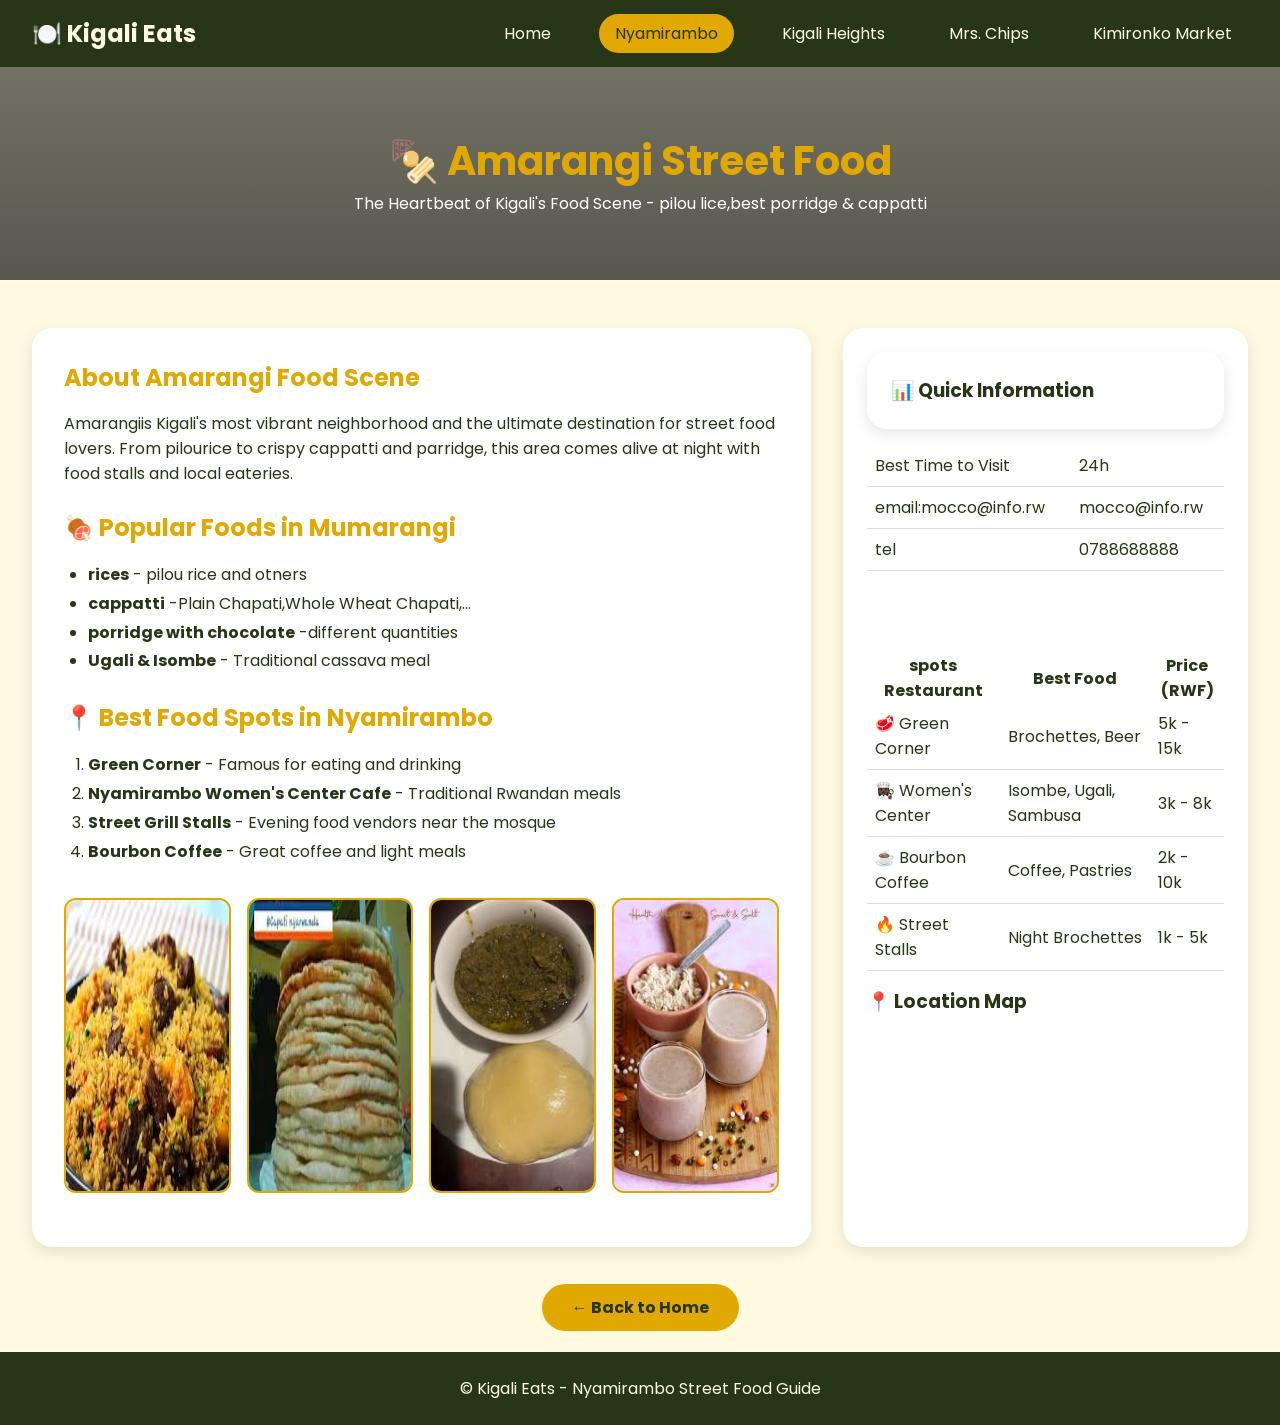
==== nyamirambo.html @ ba28b803 "i commit all flies include readme" ====
<!DOCTYPE html>
<html lang="en">
<head>
    <meta charset="UTF-8">
    <meta name="viewport" content="width=device-width, initial-scale=1.0">
    <title>Kigali Eats | Nyamirambo Food</title>
    <link rel="stylesheet" href="nyamirambo.css">
    <link href="https://fonts.googleapis.com/css2?family=Poppins:wght@300;400;500;600;700;800&display=swap" rel="stylesheet">
</head>
<body>

    <nav class="main-nav">
        <div class="nav-container">
            <div class="logo">
                <h2>🍽️ Kigali Eats</h2>
            </div>
            <ul class="nav-links">
                <li><a href="index.html">Home</a></li>
                <li><a href="nyamirambo.html" class="active">Nyamirambo</a></li>
                <li><a href="kigali-heights.html">Kigali Heights</a></li>
                <li><a href="mrs-chips.html">Mrs. Chips</a></li>
                <li><a href="kimironko-market.html">Kimironko Market</a></li>
            </ul>
        </div>
    </nav>

    <main>
        <div class="page-hero">
            <h1>🍢 Amarangi Street Food</h1>
            <p>The Heartbeat of Kigali's Food Scene - pilou lice,best porridge & cappatti</p>
        </div>

        <div class="content-wrapper">
            <div class="main-content">
                <h2>About Amarangi Food Scene</h2>
                <p>Amarangiis Kigali's most vibrant neighborhood and the ultimate destination for street food lovers. From pilourice to crispy cappatti and parridge, this area comes alive at night with food stalls and local eateries.</p>
                
                <h2>🍖 Popular Foods in Mumarangi</h2>
                <ul>
                    <li><strong>rices</strong> - pilou rice and otners</li>
                    <li><strong>cappatti</strong> -Plain Chapati,Whole Wheat Chapati,...</li>
                    <li><strong>porridge with chocolate</strong> -different quantities</li>
                    <li><strong>Ugali & Isombe</strong> - Traditional cassava meal</li>
                    
                </ul>

                <h2>📍 Best Food Spots in Nyamirambo</h2>
                <ol>
                    <li><strong>Green Corner</strong> - Famous for eating and drinking</li>
                    <li><strong>Nyamirambo Women's Center Cafe</strong> - Traditional Rwandan meals</li>
                    <li><strong>Street Grill Stalls</strong> - Evening food vendors near the mosque</li>
                    <li><strong>Bourbon Coffee</strong> - Great coffee and light meals</li>
                </ol>

                <div class="food-gallery">
                    <img src="pilawu.jpg" alt="rices">
                    <img src="cappati.jpg" alt="chapati">
                    <img src="sombe.jpg" alt="isombe na ugali">
                    <img src="porridge.jpg" alt="porridge">
                </div>
            </div>

            <aside class="sidebar">
               
                <table>
                     <aside class="sidebar">   <h3>📊 Quick Information</h3></aside>
                    <tr><td>Best Time to Visit</td><td>24h</td></tr>
                    <tr><td>email:mocco@info.rw</td><td>mocco@info.rw</td></tr>
                    <tr><td>tel</td><td>0788688888</td></tr>
                    
                    
                </table> <br> <br>

   
    <table>
        <thead>
            <tr><th>spots Restaurant</th><th>Best Food</th><th>Price (RWF)</th></tr>
        </thead>
        <tbody >
            <tr><td>🥩 Green Corner</td><td>Brochettes, Beer</td><td>5k - 15k</td></tr>
            <tr><td>👩🏿‍🍳 Women's Center</td><td>Isombe, Ugali, Sambusa</td><td>3k - 8k</td></tr>
            <tr><td>☕ Bourbon Coffee</td><td>Coffee, Pastries</td><td>2k - 10k</td></tr>
            <tr><td>🔥 Street Stalls</td><td>Night Brochettes</td><td>1k - 5k</td></tr>
        </tbody>
    </table>

                <h3>📍 Location Map</h3>
                <iframe src="https://www.google.com/maps/embed?pb=!1m18!1m12!1m3!1d7975.456!2d30.058!3d-1.944!2m3!1f0!2f0!3f0!3m2!1i1024!2i768!4f13.1!3m3!1m2!1s0x19dca5c0a8c5e6f7%3A0x2d9b8a5e6f7d8c9a!2sNyamirambo%2C%20Kigali!5e0!3m2!1sen!2srw!4v1699012345678" width="100%" height="200" style="border:0;" allowfullscreen></iframe>
            </aside>
        </div>

        <div class="back-link">
            <a href="index.html">← Back to Home</a>
        </div>

        <footer>
            <p>© Kigali Eats - Nyamirambo Street Food Guide</p>
        </footer>
    </main>
</body>
</html>
---- nyamirambo.css ----
* {
    margin: 0;
    padding: 0;
    box-sizing: border-box;
}

body {
    font-family: 'Poppins', sans-serif;
    background: #fefae0;
    color: #283618;
}

.main-nav {
    background: #283618;
    padding: 1rem 2rem;
    position: sticky;
    top: 0;
    z-index: 100;
}

.nav-container {
    max-width: 1300px;
    margin: 0 auto;
    display: flex;
    justify-content: space-between;
    align-items: center;
    flex-wrap: wrap;
}

.logo h2 {
    color: #fefae0;
}

.nav-links {
    display: flex;
    gap: 2rem;
    list-style: none;
}

.nav-links a {
    color: #fefae0;
    text-decoration: none;
    padding: 0.5rem 1rem;
    border-radius: 25px;
    transition: 0.3s;
}

.nav-links a:hover {
    background: #e0a800;
    color: #283618;
    transform: translateY(-2px);
}

.nav-links a.active {
    background: #e0a800;
    color: #283618;
}

.page-hero {
    background: linear-gradient(rgba(0,0,0,0.55), rgba(0,0,0,0.65)), 
                url('https://images.pexels.com/photos/958545/pexels-photo-958545.jpeg?w=1200&h=600&fit=crop');
    background-size: cover;
    background-position: center;
    text-align: center;
    padding: 4rem 2rem;
    color: white;
}

.page-hero h1 {
    font-size: 2.5rem;
    color: #e0a800;
}

.content-wrapper {
    display: flex;
    flex-wrap: wrap;
    gap: 2rem;
    max-width: 1300px;
    margin: 3rem auto;
    padding: 0 2rem;
}

.main-content {
    flex: 2;
    background: white;
    padding: 2rem;
    border-radius: 20px;
    box-shadow: 0 5px 15px rgba(0,0,0,0.1);
}

.main-content h2 {
    color: #e0a800;
    margin: 1.5rem 0 1rem;
}

.main-content h2:first-of-type {
    margin-top: 0;
}

.main-content ul, .main-content ol {
    margin-left: 1.5rem;
    line-height: 1.8;
}

.main-content:hover{
    background:white;
     transform: scale(1.02);

}

.food-gallery {
    display: flex;
    flex-wrap: wrap;
    gap: 1rem;
    margin-top: 2rem;
}

.food-gallery img {
    width: calc(25% - 0.75rem);
    border-radius: 12px;
    border: 2px solid #e0a800;
    transition: 0.3s;
    
}
.image-container {
    position: relative;
    width: 100%;
    padding-bottom: 56.25%; /* 16:9 aspect ratio */
    overflow: hidden;
    background: #e9edc9;
}

.image-container img {
    position: absolute;
    top: 0;
    left: 0;
    width: 100%;
    height: 100%;
    object-fit: cover;
}

.food-gallery img:hover {
    transform: scale(1.02);
}

.sidebar {
    flex: 1;
    background: white;
    padding: 1.5rem;
    border-radius: 20px;
    box-shadow: 0 5px 15px rgba(0,0,0,0.1);
}


.sidebar table {
    width: 100%;
    margin: 1rem 0;
    border-collapse: collapse;
}

.sidebar td {
    padding: 8px;
    border-bottom: 1px solid #ddd;
}


.sidebar:hover{
    background:white;
     transform: scale(1.02);

}


.back-link {
    text-align: center;
    margin: 2rem;
}

.back-link a {
    background: #e0a800;
    color: #283618;
    padding: 12px 30px;
    text-decoration: none;
    border-radius: 40px;
    font-weight: bold;
    transition: 0.3s;
}

.back-link a:hover {
    background: #f5c518;
    transform: scale(1.05);
}

footer {
    background: #283618;
    color: #fefae0;
    text-align: center;
    padding: 1.5rem;
}
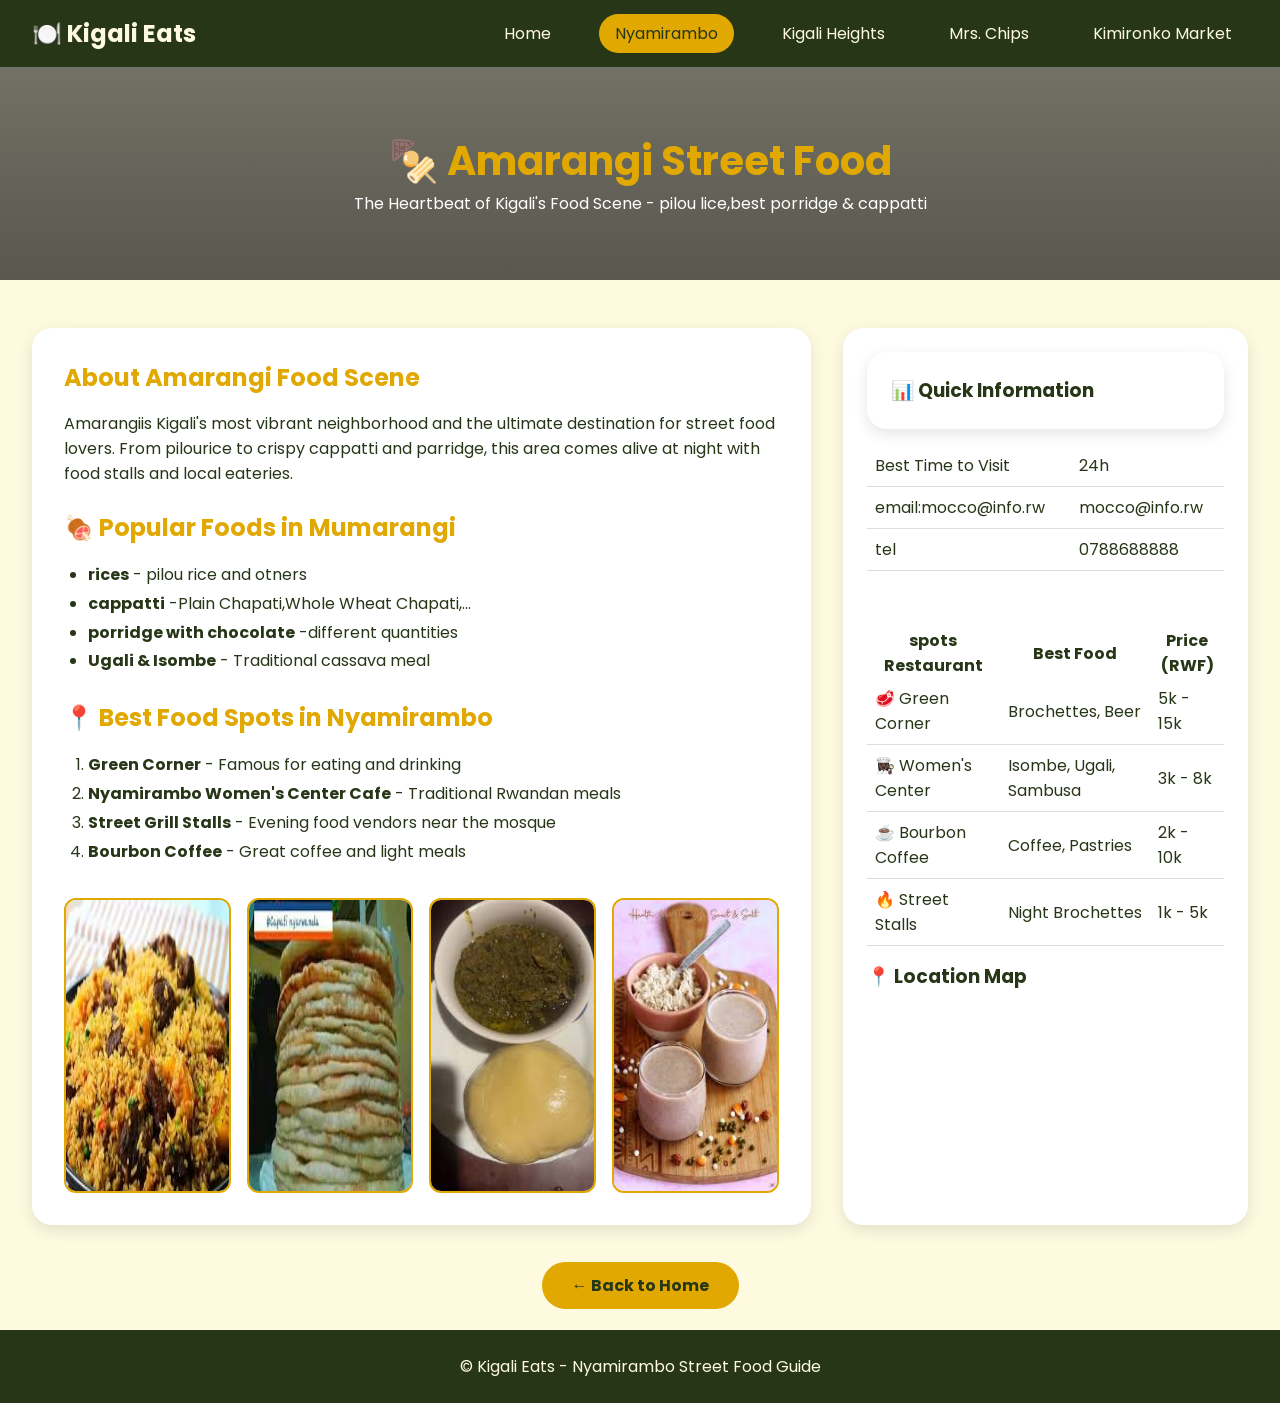
==== commit e4ded53f: "i deleted anused brekd" ====
--- a/nyamirambo.html
+++ b/nyamirambo.html
@@ -69,7 +69,7 @@
                     <tr><td>tel</td><td>0788688888</td></tr>
                     
                     
-                </table> <br> <br>
+                </table> <br> 
 
    
     <table>
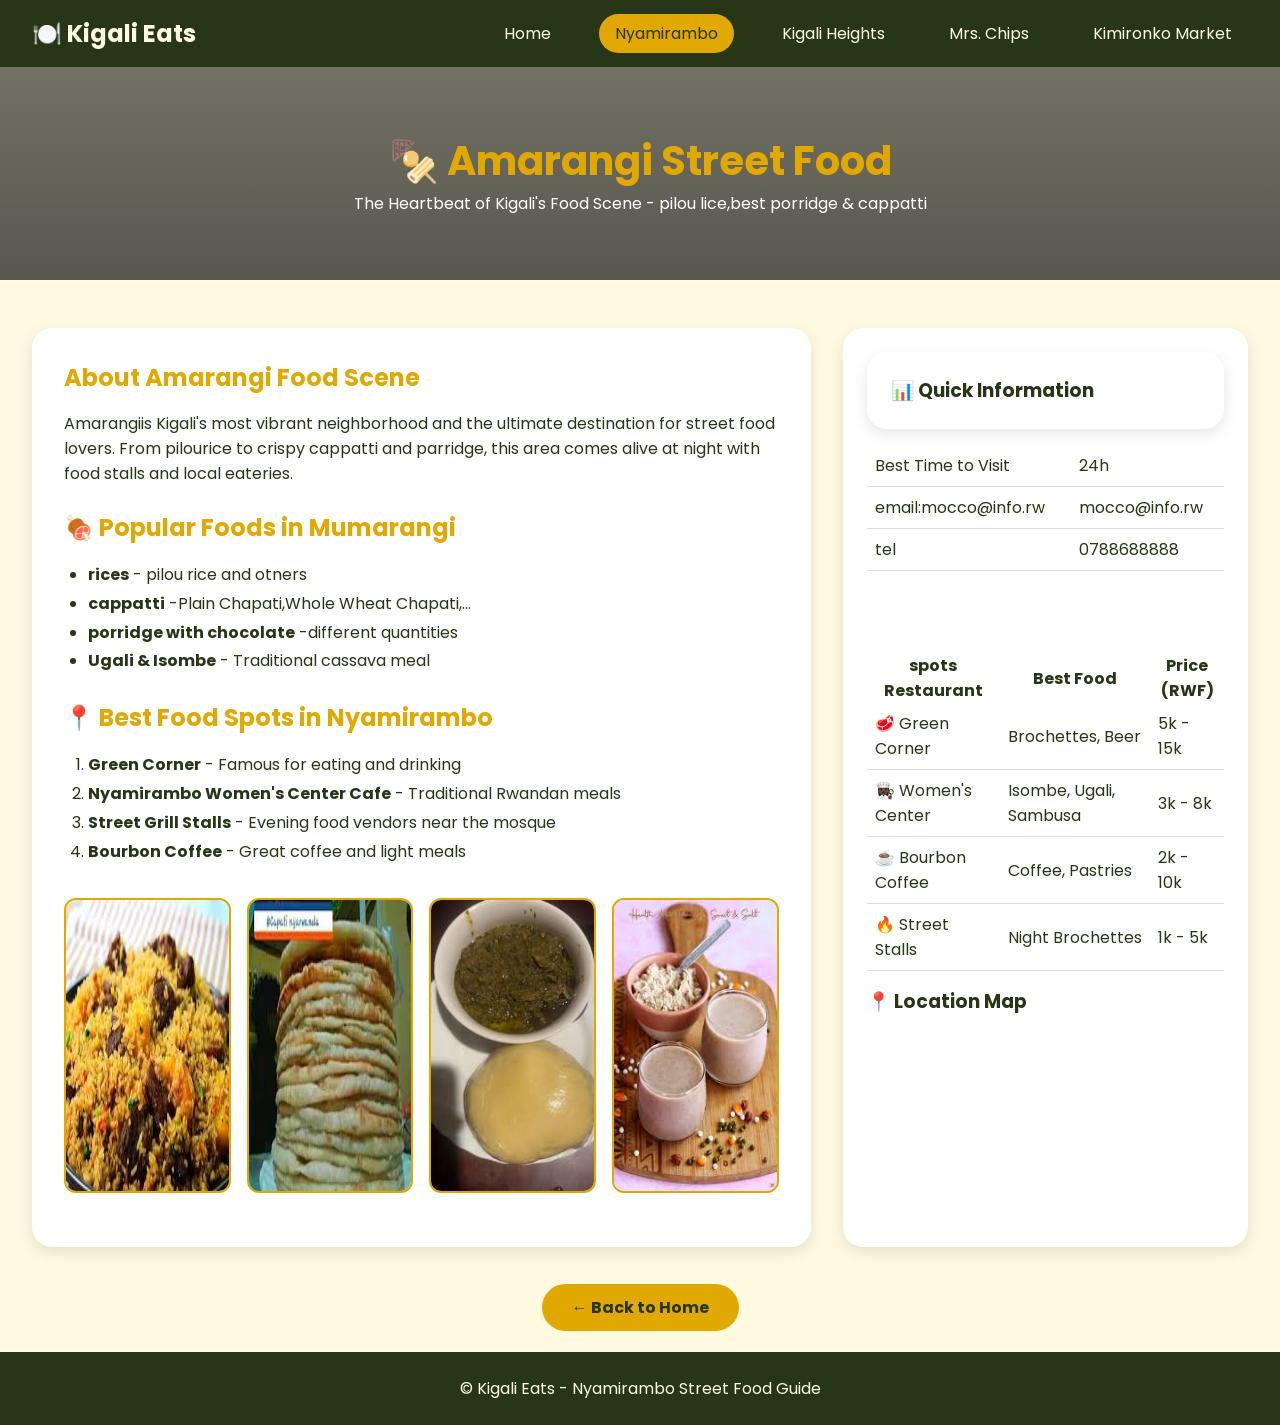
==== commit abf98b3c: "i added brekd" ====
--- a/nyamirambo.html
+++ b/nyamirambo.html
@@ -69,7 +69,7 @@
                     <tr><td>tel</td><td>0788688888</td></tr>
                     
                     
-                </table> <br> 
+                </table> <br> <br>
 
    
     <table>
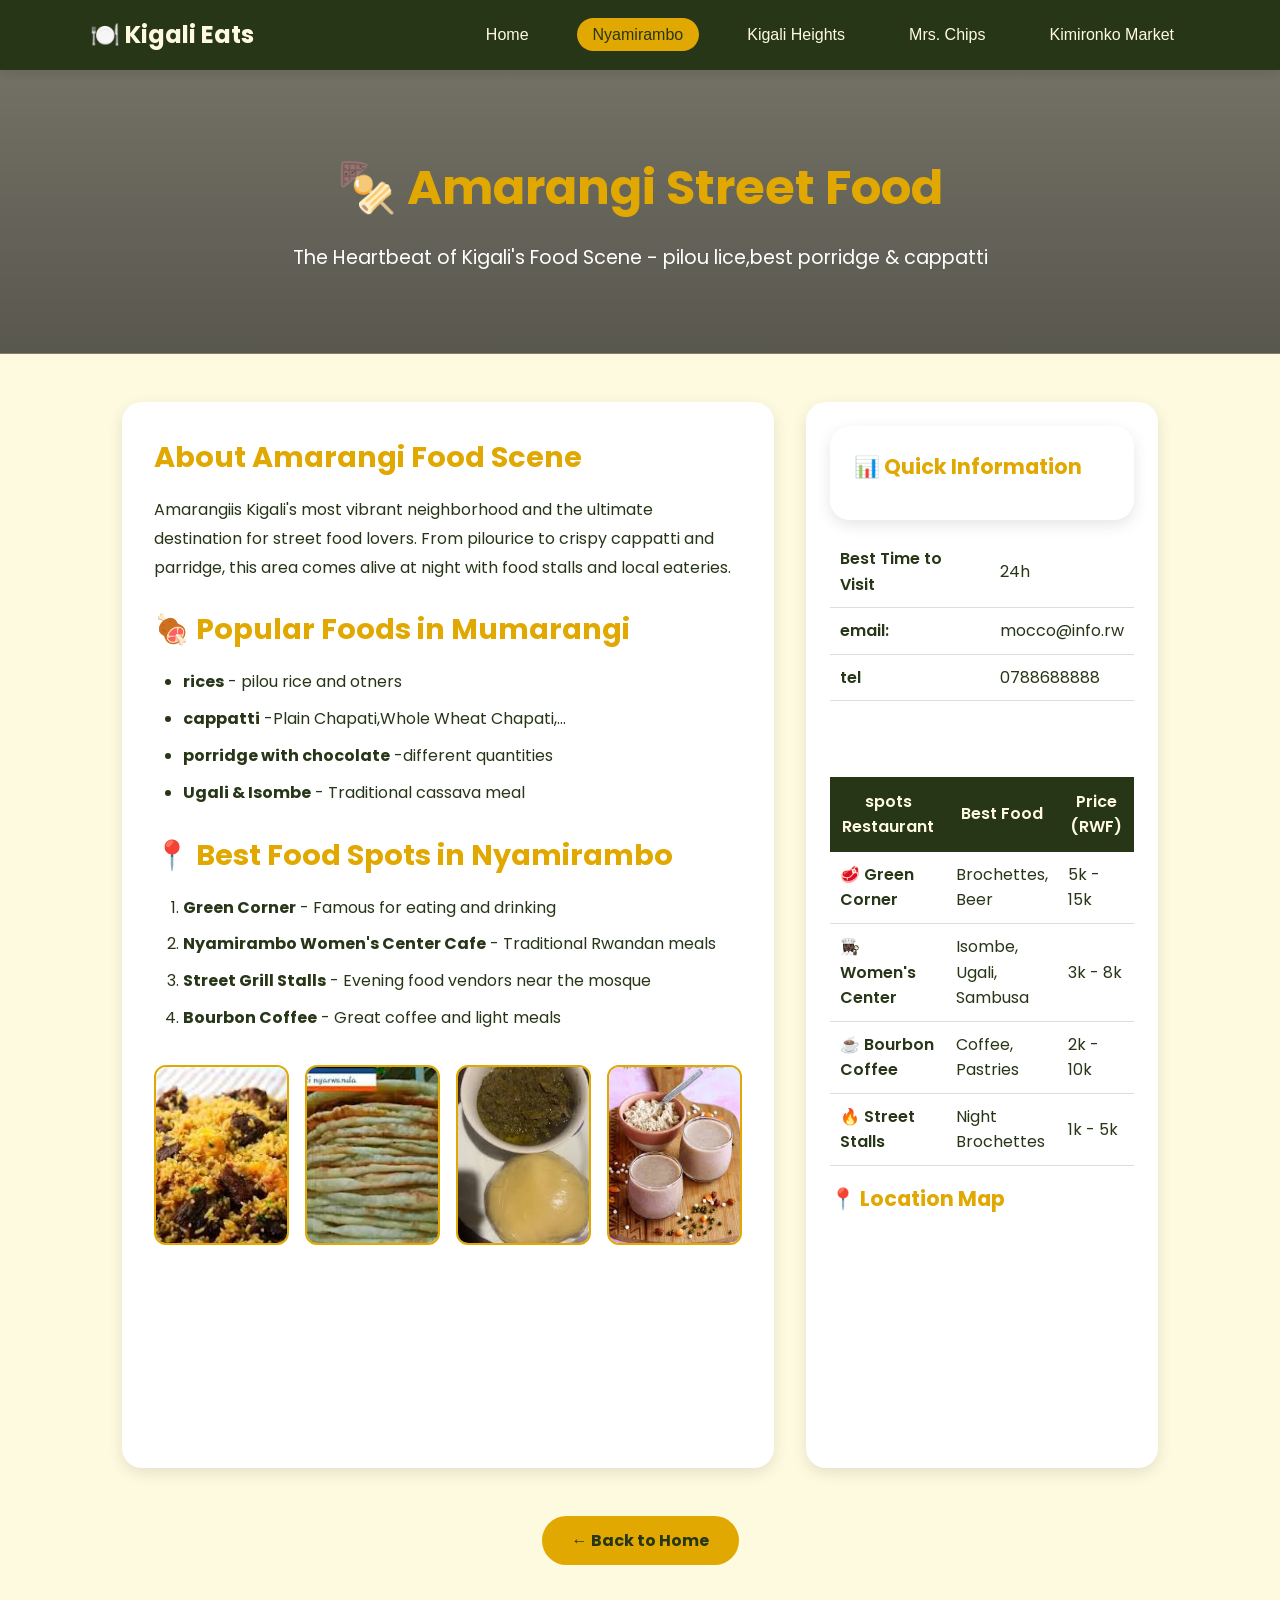
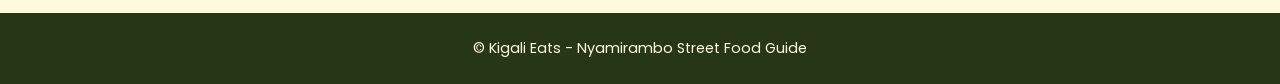
==== commit 16803b64: "i update my responsiveness" ====
--- a/nyamirambo.html
+++ b/nyamirambo.html
@@ -65,7 +65,7 @@
                 <table>
                      <aside class="sidebar">   <h3>📊 Quick Information</h3></aside>
                     <tr><td>Best Time to Visit</td><td>24h</td></tr>
-                    <tr><td>email:mocco@info.rw</td><td>mocco@info.rw</td></tr>
+                    <tr><td>email:</td><td>mocco@info.rw</td></tr>
                     <tr><td>tel</td><td>0788688888</td></tr>
                     
                     
--- a/nyamirambo.css
+++ b/nyamirambo.css
@@ -1,3 +1,7 @@
+/* ============================================
+   BASE STYLES (Normal / Large Screens)
+   ============================================ */
+
 * {
     margin: 0;
     padding: 0;
@@ -8,14 +12,19 @@
     font-family: 'Poppins', sans-serif;
     background: #fefae0;
     color: #283618;
-}
-
+    line-height: 1.6;
+    overflow-x: hidden;
+    width: 100%;
+}
+
+/* ===== NAVIGATION ===== */
 .main-nav {
     background: #283618;
     padding: 1rem 2rem;
     position: sticky;
     top: 0;
     z-index: 100;
+    box-shadow: 0 4px 10px rgba(0,0,0,0.1);
 }
 
 .nav-container {
@@ -29,12 +38,14 @@
 
 .logo h2 {
     color: #fefae0;
+    font-size: 1.5rem;
 }
 
 .nav-links {
     display: flex;
     gap: 2rem;
     list-style: none;
+    flex-wrap: wrap;
 }
 
 .nav-links a {
@@ -42,7 +53,8 @@
     text-decoration: none;
     padding: 0.5rem 1rem;
     border-radius: 25px;
-    transition: 0.3s;
+    transition: all 0.3s ease;
+    font-weight: 500;
 }
 
 .nav-links a:hover {
@@ -56,21 +68,30 @@
     color: #283618;
 }
 
+/* ===== HERO SECTION ===== */
 .page-hero {
-    background: linear-gradient(rgba(0,0,0,0.55), rgba(0,0,0,0.65)), 
+     background: linear-gradient(rgba(0,0,0,0.55), rgba(0,0,0,0.65)), 
                 url('https://images.pexels.com/photos/958545/pexels-photo-958545.jpeg?w=1200&h=600&fit=crop');
+    background-position: center;
     background-size: cover;
-    background-position: center;
     text-align: center;
-    padding: 4rem 2rem;
+    padding: 5rem 2rem;
     color: white;
 }
 
 .page-hero h1 {
-    font-size: 2.5rem;
+    font-size: 3rem;
     color: #e0a800;
-}
-
+    margin-bottom: 1rem;
+}
+
+.page-hero p {
+    font-size: 1.2rem;
+    max-width: 700px;
+    margin: 0 auto;
+}
+
+/* ===== CONTENT WRAPPER ===== */
 .content-wrapper {
     display: flex;
     flex-wrap: wrap;
@@ -80,78 +101,93 @@
     padding: 0 2rem;
 }
 
+/* ===== MAIN CONTENT ===== */
 .main-content {
     flex: 2;
     background: white;
     padding: 2rem;
     border-radius: 20px;
     box-shadow: 0 5px 15px rgba(0,0,0,0.1);
+    transition: transform 0.3s ease;
+}
+
+.main-content:hover {
+    transform: scale(1.02);
 }
 
 .main-content h2 {
     color: #e0a800;
     margin: 1.5rem 0 1rem;
+    font-size: 1.8rem;
 }
 
 .main-content h2:first-of-type {
     margin-top: 0;
 }
 
-.main-content ul, .main-content ol {
-    margin-left: 1.5rem;
+.main-content p {
+    margin-bottom: 1rem;
     line-height: 1.8;
 }
 
-.main-content:hover{
-    background:white;
-     transform: scale(1.02);
-
-}
-
+.main-content ul, 
+.main-content ol {
+    margin-left: 1.8rem;
+    margin-bottom: 1.5rem;
+    line-height: 1.8;
+}
+
+.main-content li {
+    margin-bottom: 0.5rem;
+}
+
+/* ===== FOOD GALLERY ===== */
 .food-gallery {
-    display: flex;
-    flex-wrap: wrap;
+    display: grid;
+    grid-template-columns: repeat(4, 1fr);
     gap: 1rem;
     margin-top: 2rem;
 }
 
 .food-gallery img {
-    width: calc(25% - 0.75rem);
+    width: 100%;
+    height: 180px;
+    object-fit: cover;
     border-radius: 12px;
     border: 2px solid #e0a800;
-    transition: 0.3s;
-    
-}
-.image-container {
-    position: relative;
-    width: 100%;
-    padding-bottom: 56.25%; /* 16:9 aspect ratio */
-    overflow: hidden;
-    background: #e9edc9;
-}
-
-.image-container img {
-    position: absolute;
-    top: 0;
-    left: 0;
-    width: 100%;
-    height: 100%;
-    object-fit: cover;
+    transition: all 0.3s ease;
 }
 
 .food-gallery img:hover {
-    transform: scale(1.02);
-}
-
+    transform: scale(1.05);
+    box-shadow: 0 5px 15px rgba(0,0,0,0.2);
+}
+
+/* ===== SIDEBAR ===== */
 .sidebar {
     flex: 1;
     background: white;
     padding: 1.5rem;
     border-radius: 20px;
     box-shadow: 0 5px 15px rgba(0,0,0,0.1);
-}
-
-
+    transition: transform 0.3s ease;
+}
+
+.sidebar:hover {
+    transform: scale(1.02);
+}
+
+.sidebar h3 {
+    color: #e0a800;
+    margin: 1rem 0 0.8rem;
+    font-size: 1.3rem;
+}
+
+.sidebar h3:first-of-type {
+    margin-top: 0;
+}
+
+/* Sidebar Tables */
 .sidebar table {
     width: 100%;
     margin: 1rem 0;
@@ -159,21 +195,37 @@
 }
 
 .sidebar td {
-    padding: 8px;
+    padding: 10px;
     border-bottom: 1px solid #ddd;
 }
 
-
-.sidebar:hover{
-    background:white;
-     transform: scale(1.02);
-
-}
-
-
+.sidebar th {
+    background: #283618;
+    color: #fefae0;
+    padding: 12px;
+    text-align: center;
+    font-weight: 600;
+}
+
+/* Restaurant Table */
+.sidebar table:last-of-type {
+    margin-top: 0.5rem;
+}
+
+.sidebar td:first-child {
+    font-weight: 600;
+}
+
+/* Map iframe */
+.sidebar iframe {
+    border-radius: 12px;
+    margin-top: 0.5rem;
+}
+
+/* ===== BACK LINK ===== */
 .back-link {
     text-align: center;
-    margin: 2rem;
+    margin: 2rem 0 3rem;
 }
 
 .back-link a {
@@ -183,7 +235,8 @@
     text-decoration: none;
     border-radius: 40px;
     font-weight: bold;
-    transition: 0.3s;
+    transition: all 0.3s ease;
+    display: inline-block;
 }
 
 .back-link a:hover {
@@ -191,9 +244,537 @@
     transform: scale(1.05);
 }
 
+/* ===== FOOTER ===== */
 footer {
     background: #283618;
     color: #fefae0;
     text-align: center;
     padding: 1.5rem;
-}
+    font-size: 0.9rem;
+}
+
+/* ============================================
+   RESPONSIVE DESIGN (ALL SCREENS MIN TO MAX)
+   ============================================ */
+
+/* VERY SMALL PHONES (280px - 375px) */
+@media screen and (max-width: 375px) {
+    body {
+        font-size: 13px;
+    }
+    
+    /* Navigation */
+    .main-nav {
+        padding: 0.6rem 0.8rem;
+    }
+    
+    .nav-container {
+        flex-direction: column;
+        gap: 0.6rem;
+        text-align: center;
+    }
+    
+    .logo h2 {
+        font-size: 1.1rem;
+    }
+    
+    .nav-links {
+        flex-direction: column;
+        gap: 0.3rem;
+        width: 100%;
+    }
+    
+    .nav-links li {
+        width: 100%;
+    }
+    
+    .nav-links a {
+        display: block;
+        padding: 0.4rem 0.5rem;
+        font-size: 0.8rem;
+    }
+    
+    /* Hero */
+    .page-hero {
+        padding: 2rem 1rem;
+    }
+    
+    .page-hero h1 {
+        font-size: 1.6rem;
+    }
+    
+    .page-hero p {
+        font-size: 0.8rem;
+    }
+    
+    /* Content Wrapper */
+    .content-wrapper {
+        flex-direction: column;
+        gap: 1.2rem;
+        margin: 1.5rem auto;
+        padding: 0 1rem;
+    }
+    
+    /* Main Content */
+    .main-content {
+        padding: 1rem;
+    }
+    
+    .main-content h2 {
+        font-size: 1.3rem;
+        margin: 1rem 0 0.8rem;
+    }
+    
+    .main-content p,
+    .main-content li {
+        font-size: 0.8rem;
+    }
+    
+    .main-content ul,
+    .main-content ol {
+        margin-left: 1.2rem;
+    }
+    
+    /* Food Gallery - 2 columns on mobile */
+    .food-gallery {
+        grid-template-columns: repeat(2, 1fr);
+        gap: 0.8rem;
+    }
+    
+    .food-gallery img {
+        height: 120px;
+    }
+    
+    /* Sidebar */
+    .sidebar {
+        padding: 1rem;
+    }
+    
+    .sidebar h3 {
+        font-size: 1.1rem;
+    }
+    
+    .sidebar table {
+        font-size: 0.75rem;
+    }
+    
+    .sidebar td {
+        padding: 6px;
+    }
+    
+    .sidebar th {
+        padding: 8px;
+        font-size: 0.7rem;
+    }
+    
+    /* Back Link */
+    .back-link {
+        margin: 1rem 0 1.5rem;
+    }
+    
+    .back-link a {
+        padding: 8px 20px;
+        font-size: 0.8rem;
+    }
+    
+    /* Footer */
+    footer {
+        padding: 1rem;
+        font-size: 0.7rem;
+    }
+    
+    /* Disable hover effects on touch */
+    .main-content:hover,
+    .sidebar:hover,
+    .food-gallery img:hover,
+    .back-link a:hover {
+        transform: none;
+    }
+}
+
+/* EXTRA SMALL (280px and below) */
+@media screen and (max-width: 280px) {
+    .page-hero h1 {
+        font-size: 1.3rem;
+    }
+    
+    .page-hero p {
+        font-size: 0.7rem;
+    }
+    
+    .main-content h2 {
+        font-size: 1.1rem;
+    }
+    
+    .food-gallery {
+        grid-template-columns: 1fr;
+    }
+    
+    .food-gallery img {
+        height: 150px;
+    }
+    
+    .sidebar table {
+        font-size: 0.7rem;
+    }
+    
+    .sidebar td {
+        padding: 4px;
+    }
+}
+
+/* SMALL PHONES (376px - 576px) */
+@media screen and (min-width: 376px) and (max-width: 576px) {
+    .main-nav {
+        padding: 0.8rem 1rem;
+    }
+    
+    .nav-container {
+        flex-direction: column;
+        gap: 0.8rem;
+        text-align: center;
+    }
+    
+    .nav-links {
+        flex-wrap: wrap;
+        justify-content: center;
+        gap: 0.5rem;
+    }
+    
+    .page-hero h1 {
+        font-size: 2rem;
+    }
+    
+    .content-wrapper {
+        flex-direction: column;
+        gap: 1.5rem;
+        padding: 0 1rem;
+    }
+    
+    .food-gallery {
+        grid-template-columns: repeat(2, 1fr);
+        gap: 1rem;
+    }
+    
+    .food-gallery img {
+        height: 140px;
+    }
+    
+    .sidebar table {
+        font-size: 0.8rem;
+    }
+}
+
+/* MEDIUM PHONES & TABLETS (577px - 768px) */
+@media screen and (min-width: 577px) and (max-width: 768px) {
+    .nav-container {
+        flex-direction: column;
+        gap: 0.8rem;
+    }
+    
+    .nav-links {
+        justify-content: center;
+        gap: 1rem;
+    }
+    
+    .page-hero h1 {
+        font-size: 2.2rem;
+    }
+    
+    .content-wrapper {
+        flex-direction: column;
+        gap: 1.8rem;
+    }
+    
+    .food-gallery {
+        grid-template-columns: repeat(3, 1fr);
+        gap: 1rem;
+    }
+    
+    .food-gallery img {
+        height: 150px;
+    }
+}
+
+/* TABLETS & SMALL LAPTOPS (769px - 1024px) */
+@media screen and (min-width: 769px) and (max-width: 1024px) {
+    .nav-links {
+        gap: 1rem;
+    }
+    
+    .nav-links a {
+        padding: 0.4rem 0.8rem;
+        font-size: 0.9rem;
+    }
+    
+    .page-hero h1 {
+        font-size: 2.5rem;
+    }
+    
+    .content-wrapper {
+        gap: 1.5rem;
+    }
+    
+    .food-gallery {
+        grid-template-columns: repeat(2, 1fr);
+    }
+    
+    .food-gallery img {
+        height: 160px;
+    }
+}
+
+/* DESKTOPS (1025px - 1280px) */
+@media screen and (min-width: 1025px) and (max-width: 1280px) {
+    .nav-container {
+        max-width: 1100px;
+    }
+    
+    .content-wrapper {
+        max-width: 1100px;
+    }
+    
+    .food-gallery {
+        grid-template-columns: repeat(4, 1fr);
+    }
+}
+
+/* LARGE DESKTOPS (1281px - 1600px) */
+@media screen and (min-width: 1281px) and (max-width: 1600px) {
+    .nav-container {
+        max-width: 1200px;
+    }
+    
+    .content-wrapper {
+        max-width: 1200px;
+    }
+    
+    .food-gallery img {
+        height: 200px;
+    }
+}
+
+/* ULTRA WIDE SCREENS (1601px - 1920px) */
+@media screen and (min-width: 1601px) and (max-width: 1920px) {
+    body {
+        font-size: 18px;
+    }
+    
+    .nav-container {
+        max-width: 1400px;
+    }
+    
+    .content-wrapper {
+        max-width: 1400px;
+        gap: 2.5rem;
+    }
+    
+    .page-hero {
+        padding: 6rem 2rem;
+    }
+    
+    .page-hero h1 {
+        font-size: 3.5rem;
+    }
+    
+    .main-content h2 {
+        font-size: 2rem;
+    }
+    
+    .food-gallery {
+        gap: 1.5rem;
+    }
+    
+    .food-gallery img {
+        height: 220px;
+    }
+    
+    .sidebar {
+        padding: 2rem;
+    }
+    
+    footer {
+        padding: 2rem;
+        font-size: 1rem;
+    }
+}
+
+/* 4K SCREENS (1921px and above) */
+@media screen and (min-width: 1921px) {
+    body {
+        font-size: 20px;
+    }
+    
+    .nav-container {
+        max-width: 1800px;
+    }
+    
+    .content-wrapper {
+        max-width: 1800px;
+        gap: 3rem;
+        margin: 4rem auto;
+    }
+    
+    .main-nav {
+        padding: 1.5rem 3rem;
+    }
+    
+    .logo h2 {
+        font-size: 2rem;
+    }
+    
+    .nav-links {
+        gap: 3rem;
+    }
+    
+    .nav-links a {
+        padding: 0.8rem 1.5rem;
+        font-size: 1.1rem;
+    }
+    
+    .page-hero {
+        padding: 8rem 3rem;
+    }
+    
+    .page-hero h1 {
+        font-size: 4.5rem;
+    }
+    
+    .page-hero p {
+        font-size: 1.5rem;
+    }
+    
+    .main-content {
+        padding: 3rem;
+    }
+    
+    .main-content h2 {
+        font-size: 2.5rem;
+        margin: 2rem 0 1.5rem;
+    }
+    
+    .main-content p,
+    .main-content li {
+        font-size: 1.1rem;
+    }
+    
+    .food-gallery {
+        gap: 2rem;
+    }
+    
+    .food-gallery img {
+        height: 280px;
+    }
+    
+    .sidebar {
+        padding: 2.5rem;
+    }
+    
+    .sidebar h3 {
+        font-size: 1.8rem;
+    }
+    
+    .sidebar table {
+        font-size: 1rem;
+    }
+    
+    .sidebar td {
+        padding: 12px;
+    }
+    
+    .back-link a {
+        padding: 15px 40px;
+        font-size: 1.1rem;
+    }
+    
+    footer {
+        padding: 2.5rem;
+        font-size: 1.1rem;
+    }
+}
+
+/* LANDSCAPE MODE FOR MOBILES */
+@media screen and (max-width: 896px) and (orientation: landscape) {
+    .main-nav {
+        position: static;
+        padding: 0.5rem 1rem;
+    }
+    
+    .nav-container {
+        flex-direction: row;
+        justify-content: space-between;
+    }
+    
+    .nav-links {
+        flex-direction: row;
+        flex-wrap: wrap;
+    }
+    
+    .page-hero {
+        padding: 1.5rem;
+        min-height: 250px;
+    }
+    
+    .page-hero h1 {
+        font-size: 1.5rem;
+    }
+    
+    .content-wrapper {
+        margin: 1rem auto;
+    }
+    
+    .food-gallery {
+        grid-template-columns: repeat(4, 1fr);
+    }
+    
+    .food-gallery img {
+        height: 120px;
+    }
+}
+
+/* ACCESSIBILITY: REDUCED MOTION */
+@media (prefers-reduced-motion: reduce) {
+    * {
+        animation-duration: 0.01ms !important;
+        transition-duration: 0.01ms !important;
+    }
+    
+    .main-content:hover,
+    .sidebar:hover,
+    .food-gallery img:hover,
+    .back-link a:hover {
+        transform: none;
+    }
+}
+
+/* PRINT STYLES */
+@media print {
+    .main-nav,
+    .back-link,
+    .sidebar iframe {
+        display: none;
+    }
+    
+    .page-hero {
+        background: #283618;
+        color: black;
+        padding: 1rem;
+    }
+    
+    .main-content,
+    .sidebar {
+        box-shadow: none;
+        border: 1px solid #ccc;
+        break-inside: avoid;
+    }
+    
+    body {
+        background: white;
+        color: black;
+    }
+    
+    a {
+        text-decoration: none;
+        color: black;
+    }
+}
